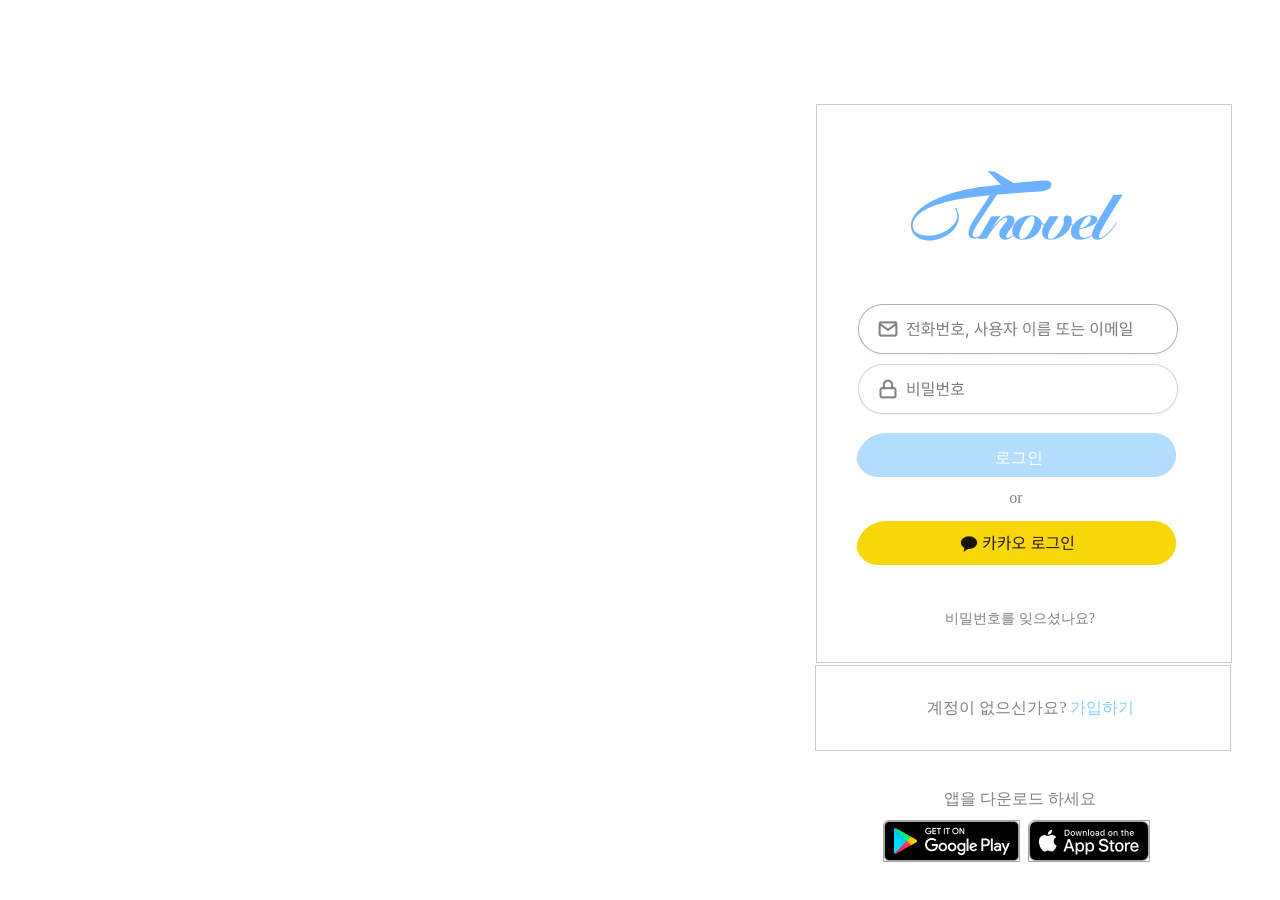
==== week2/loginPage.html @ b6f6bd35 "피그마 구현 완" ====
<!DOCTYPE html>
<html lang="en">

<head>
	<meta charset="UTF-8">
	<meta name="viewport" content="width=device-width, initial-scale=1.0">
	<link rel="stylesheet" href="style.css" />
	<title>loginPage구현</title>
</head>

<body>
	<div class="firstRectangleWrapper">
		<img src="images/bigRectangle.png" class="bigRectangle" />
		<div class="firstRectangle">
			<img src="images/mainlogo.png" class="mainlogo" />
			<img src="images/InputNum.png" class="InputNum" />
			<img src="images/InputPassword.png" class="InputPassword" />
			<img src="images/loginBlue.png" class="loginBlue" />
			<p class="log">로그인</p>
			<p class="or">or</p>
			<img src="images/Kakaologin.png" class="Kakaologin" />
			<p class="miss">비밀번호를 잊으셨나요?</p>
		</div>
	</div>
	<div class="secondRectangleWrapper">
		<img src="images/smallRectangle.png" class="smallRectangle" />
		<div class="secondRectangle">
			<p class="no">계정이 없으신가요?</p>
			<p class="enter">가입하기</p>
		</div>
	</div>

	<div>
		<p class="download">앱을 다운로드 하세요</p>
	</div>

	<div class="playStore">
		<img src="images/googlePlay.png" class="googlePlay" />
		<img src="images/appStore.png" class="appStore" />
	</div>

</body>

</html>
---- week2/style.css ----
.BackImage {
	position: relative;
	z-index: 1;
}

.outline {
	position: absolute;
	top: 0;
	left: 0;
	z-index: 1;
}

.insta {
	position: relative;
	margin-left: 20px;
	margin-top: 19px;
	z-index: 0;
}

.outlineTop {
	position: absolute;
	top: 12px;
	left: 105px;
	z-index: 2;
}

.FrontImage {
	position: relative;
	z-index: 2;
	margin-top: -660px;
	margin-left: 165px;

}

.outline2 {
	position: absolute;
	top: 0;
	left: 0;
	z-index: 1;
}

.blueImage {
	position: relative;
	margin-left: 20px;
	margin-top: 19px;
	z-index: 0;
}

.outlineTop2 {
	position: absolute;
	top: 12px;
	left: 105px;
	z-index: 2;
}

/**/
.bigRectangle {
	position: relative;
	z-index: 0;
	width: 416px;
	height: 559px;
	top: 96px;
	left: 808px;
	gap: 0px;
	border: 1px 0px 0px 0px;
	opacity: 0px;

}

.mainlogo {
	position: absolute;
	z-index: 1;
	width: 217px;
	height: 80px;
	top: 166px;
	left: 907px;
	gap: 0px;
	opacity: 0px;

}

.InputNum {
	position: absolute;
	z-index: 1;
	width: Fixed (320px)px;
	height: Fixed (50px)px;
	top: 303px;
	left: 856px;
	gap: 0px;
	opacity: 0px;

}

.InputPassword {
	position: absolute;
	z-index: 1;
	width: Fixed (320px)px;
	height: Fixed (50px)px;
	top: 363px;
	left: 856px;
	gap: 0px;
	opacity: 0px;

}

.loginBlue {
	position: absolute;
	z-index: 1;
	width: 320px;
	height: 44px;
	top: 433px;
	left: 856px;
	gap: 0px;
	border-radius: 30px 0px 0px 0px;
	opacity: 0px;

}

.Kakaologin {
	position: absolute;
	z-index: 1;
	width: 320px;
	height: 44px;
	top: 521px;
	left: 856px;
	gap: 0px;
	border-radius: 30px 0px 0px 0px;
	opacity: 0px;

}

.log {
	position: absolute;
	z-index: 1;
	width: 50px;
	height: 24px;
	top: 430px;
	left: 994px;
	gap: 0px;
	opacity: 0px;
	font-family: Inter;
	font-size: 16px;
	font-weight: 100;
	line-height: 24px;
	text-align: center;
	color: white;


}

.or {
	position: absolute;
	z-index: 1;
	width: 16px;
	height: 24px;
	top: 470px;
	left: 1008px;
	gap: 0px;
	opacity: 0px;
	font-family: Inter;
	font-size: 16px;
	font-weight: 400;
	line-height: 24px;
	text-align: center;
	color: #7F7F7F;



}

.miss {
	position: absolute;
	z-index: 1;
	width: 200px;
	height: 20px;
	top: 595px;
	left: 920px;
	gap: 0px;
	opacity: 0px;
	font-family: Inter;
	font-size: 14px;
	font-weight: 400;
	line-height: 20px;
	text-align: center;
	color: #7F7F7F;

}

.smallRectangle {
	position: absolute;
	z-index: 1;
	width: 416px;
	height: 86px;
	top: 665px;
	left: 815px;
	gap: 0px;
	border: 1px 0px 0px 0px;
	opacity: 0px;

}

.no {
	position: absolute;
	z-index: 2;
	width: 194px;
	height: 24px;
	top: 680px;
	left: 900px;
	gap: 0px;
	opacity: 0px;
	font-family: Inter;
	font-size: 16px;
	font-weight: 100;
	line-height: 24px;
	text-align: center;
	color: #7F7F7F;
	font-size: 16px;


}

.enter {
	position: absolute;
	z-index: 2;
	width: 194px;
	height: 24px;
	top: 680px;
	left: 1005px;
	gap: 0px;
	opacity: 0px;
	font-family: Inter;
	font-size: 16px;
	font-weight: 100;
	line-height: 24px;
	text-align: center;
	color: lightskyblue;
	font-size: 16px;


}

.download {
	position: absolute;
	z-index: 1;
	width: 200px;
	height: 24px;
	top: 771px;
	left: 920px;
	gap: 0px;
	opacity: 0px;
	font-family: Inter;
	font-size: 16px;
	font-weight: 500;
	line-height: 24px;
	text-align: center;
	color: #7F7F7F;
	;

}

.googlePlay {
	position: absolute;
	z-index: 1;
	width: 135px;
	height: 40px;
	top: 820px;
	left: 883px;
	gap: 0px;
	border-radius: 5px 0px 0px 0px;
	border: 1px 0px 0px 0px;
	opacity: 0px;
	border: 1px solid #A6A6A6;
}

.appStore {
	position: absolute;
	z-index: 1;
	width: 120px;
	height: 40px;
	top: 820px;
	left: 1028px;
	gap: 0px;
	border-radius: 7px 0px 0px 0px;
	border: 1px 0px 0px 0px;
	opacity: 0px;
	border: 1px solid #A6A6A6
}
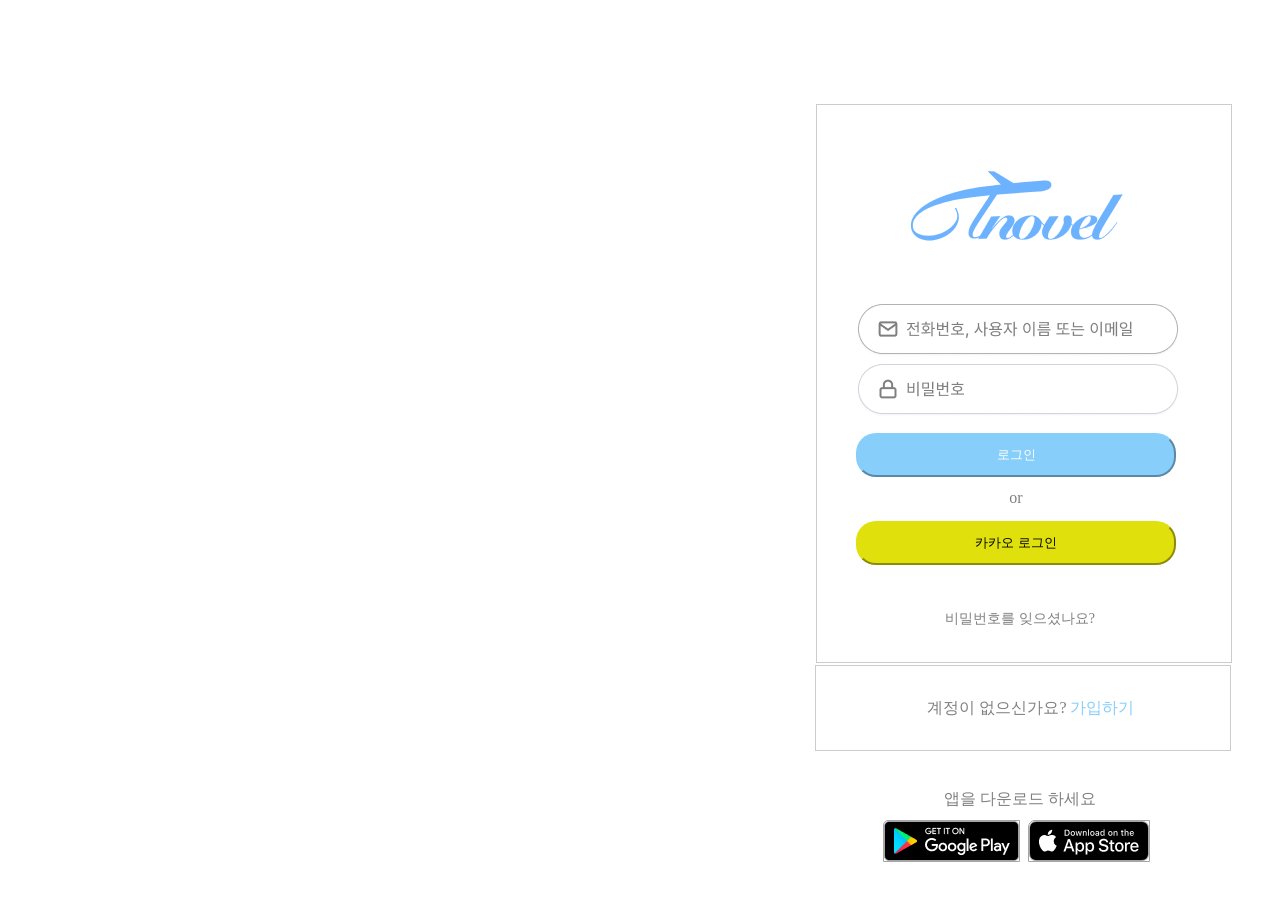
==== commit f3203bf4: "로그인 이미지 버튼태그로 수정" ====
--- a/week2/loginPage.html
+++ b/week2/loginPage.html
@@ -15,10 +15,9 @@
 			<img src="images/mainlogo.png" class="mainlogo" />
 			<img src="images/InputNum.png" class="InputNum" />
 			<img src="images/InputPassword.png" class="InputPassword" />
-			<img src="images/loginBlue.png" class="loginBlue" />
-			<p class="log">로그인</p>
+			<button type="submit" class="loginButton" onclick="login()">로그인</button>
 			<p class="or">or</p>
-			<img src="images/Kakaologin.png" class="Kakaologin" />
+			<button type="submit" class="KakaoLoginButton" onclick="kakaoLogin()">카카오 로그인</button>
 			<p class="miss">비밀번호를 잊으셨나요?</p>
 		</div>
 	</div>
@@ -39,6 +38,15 @@
 		<img src="images/appStore.png" class="appStore" />
 	</div>
 
+	<script>
+		function login() {
+			// 로그인 처리를 위한 코드 작성
+		}
+
+		function kakaoLogin() {
+			// 카카오 로그인 처리를 위한 코드 작성
+		}
+	</script>
 </body>
 
 </html>
--- a/week2/style.css
+++ b/week2/style.css
@@ -103,7 +103,7 @@
 
 }
 
-.loginBlue {
+.loginButton {
 	position: absolute;
 	z-index: 1;
 	width: 320px;
@@ -111,12 +111,15 @@
 	top: 433px;
 	left: 856px;
 	gap: 0px;
-	border-radius: 30px 0px 0px 0px;
-	opacity: 0px;
-
-}
-
-.Kakaologin {
+	border-radius: 20px 20px 20px 20px;
+	border-color: lightskyblue;
+	opacity: 0px;
+	background-color: lightskyblue;
+	color: white;
+
+}
+
+.KakaoLoginButton {
 	position: absolute;
 	z-index: 1;
 	width: 320px;
@@ -124,7 +127,9 @@
 	top: 521px;
 	left: 856px;
 	gap: 0px;
-	border-radius: 30px 0px 0px 0px;
+	border-radius: 20px 20px 20px 20px;
+	border-color: rgb(224, 224, 13);
+	background-color: rgb(224, 224, 13);
 	opacity: 0px;
 
 }
